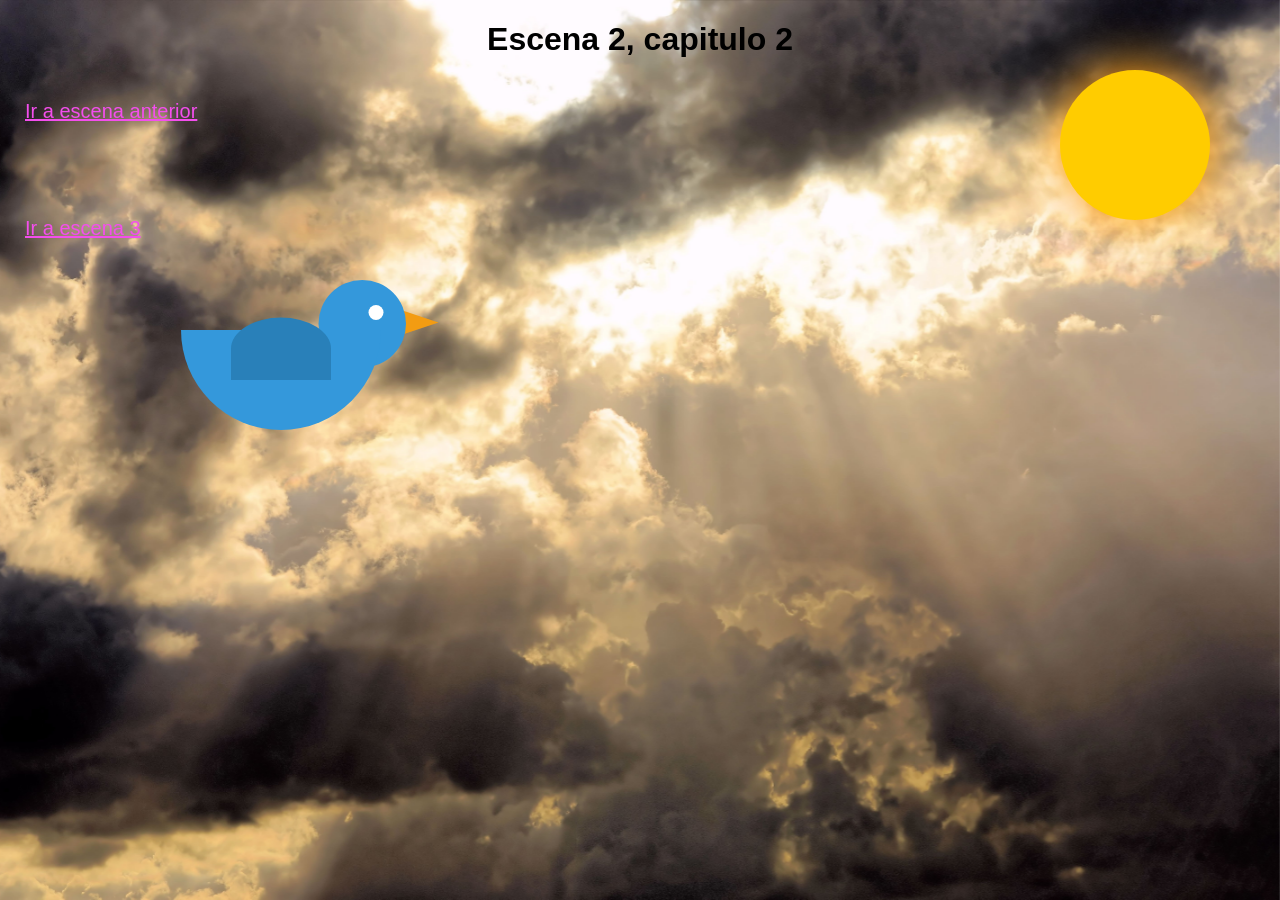
==== index.html @ de15d87d "se volvio a modificar la nube" ====
<!DOCTYPE html>
<html lang="en">
<head>
    <meta charset="UTF-8">
    <meta name="viewport" content="width=device-width, initial-scale=1.0">
    <title>Document</title>
<link rel="stylesheet" href="style.css">
<script src="script.js"></script>


<head>
  <link rel="stylesheet" href="style.css">
  <script src="script.js"></script>
</head>


<body id="index">
    <h1> ¡Bienvenid@s a esta aventura! </h1>

    <br>

    <a href="escena2.html">ir a escena 2 </a>
    
    <br>

    <br>
    <br>
    <br>
    <br>


<div class="contenedor-pajaro">
  <div id="pajaro" class="pajaro">
    <div class="cuerpo"></div>
    <div class="cabeza"></div>
    <div class="ojo"></div>
    <div class="pico"></div>
    <div class="ala"></div>
  </div>
</div>

<br>
<br>
<br>

<div class="pajaro" id="pajaro"></div>

<script>
document.addEventListener("DOMContentLoaded", () => {
  const pajaro = document.getElementById("pajaro");

  if (pajaro) {
    pajaro.addEventListener("click", () => {
      if (pajaro.classList.contains("volando")) return;
      pajaro.classList.add("volando"); 
    });

    pajaro.addEventListener("animationend", () => {
      window.location.href = "escena2.html";
    });
  }
});
</script>

<div class="nube"></div>



</body>
</html>
---- style.css ----
html, body {
  width: 100%;
  height: 100%;
  margin: 0;
  padding: 0;
  overflow-x: hidden;
  font-family: sans-serif;
}
h1 { text-align: center; }

a {
  font-size: 20px;
  padding: 10px 15px;
  display: inline-block;
  margin: 10px;
  color: #f34eed;
}

img { 
  max-width: 100%;
  height: auto;
  display: block;
}

#index { 
  background-image: url("./assets/Nubes%20en%20el%20cielo%20.avif");
  background-size: cover;
}

#fondo-escena2 {
  position: fixed;
  top: 0;
  left: 0;
  width: 100vw;
  height: 100vh;
   background-image: url("./assets/Rayos-sol.jpg");
  background-size: cover;
  background-position: center;
  background-repeat: no-repeat;
  z-index: -1; 
}

#escena3 { 
  background-color: rgb(121, 179, 240);
}

#escena4 {
  background-image: url("./assets/Cielo%20estrellado.jpg");
  background-size: cover;
}

#escena4 h1,
#escena4 a { color: white; }

#escena5 {
  background-image: url("./assets/Sol.jpg");
  background-size: cover;
}

.sol {
  width: 150px;          
  height: 150px;         
  background-color: #ffcc00; 
  border-radius: 50%;
  box-shadow: 0 0 50px #ff9900; 
  animation: resplandor 2s infinite alternate;
  
  position: fixed;        
  top: 70px;              
  right: 70px;          
  z-index: 1000;        
}

@keyframes resplandor {
  from { box-shadow: 0 0 30px #ffcc00; }
  to { box-shadow: 0 0 60px #ff9900; }
}

.contenedor-pajaro {
  display: flex;
  justify-content: center;
  align-items: flex-start; 
  height: 300px;           
  padding-top: 50px;     
}

.pajaro {
  position: relative;
  width: 100px;
  height: 60px;
  transform: scale(2.5);
  cursor: pointer;
}

.cuerpo {
  position: absolute;
  width: 80px;
  height: 40px;
  background: #3498db;
  border-radius: 0 0 100px 100px;
  top: 20px;
}
.cabeza {
  position: absolute;
  width: 35px;
  height: 35px;
  background: #3498db;
  border-radius: 50%;
  left: 55px;
  top: 0;
}
.ojo {
  position: absolute;
  width: 6px;
  height: 6px;
  background: white;
  border-radius: 50%;
  left: 75px;
  top: 10px;
}
.pico {
  position: absolute;
  border-left: 15px solid #f39c12;
  border-top: 5px solid transparent;
  border-bottom: 5px solid transparent;
  left: 88px;
  top: 12px;
}
.ala {
  position: absolute;
  width: 40px;
  height: 25px;
  background: #2980b9;
  border-radius: 50% 50% 0 0;
  left: 20px;
  top: 15px;
  transform-origin: bottom;
  animation: fly 0.4s infinite alternate;
}

@keyframes fly {
  from { transform: rotate(0deg); }
  to   { transform: rotate(-60deg); }
}

@keyframes volar {
  0%   { transform: translateX(0) translateY(0) scale(2.5); }
  100% { transform: translateX(400px) translateY(-200px) scale(2.5); }
}

.pajaro.volando {
  animation: volar 3s linear forwards;
}

#bg-video {
  position: fixed;
  top: 0;
  left: 0;
  width: 100vw;
  height: 100vh;
  object-fit: cover;
  z-index: -1;
}

.contenido-texto {
  position: relative;
  z-index: 1;
  text-align: center;
  color: white;
  padding-top: 100px;
}

.rocket-container {
  position: fixed;
  left: 50%;
  top: 300px;
  transform: translateX(-50%) scale(2);
}
.rocket {
  position: relative;
  width: 50px;
  height: 150px;
  animation: vibrar 0.1s infinite;
}
.nose {
  width: 0;
  height: 0;
  border-left: 25px solid transparent;
  border-right: 25px solid transparent;
  border-bottom: 40px solid red;
}
.body {
  width: 50px;
  height: 80px;
  background: white;
}
.window {
  width: 20px;
  height: 20px;
  background: blue;
  border-radius: 50%;
  margin: 10px auto;
}
.fin-left {
  position: absolute;
  left: -20px;
  bottom: 0;
  border-bottom: 30px solid red;
  border-left: 20px solid transparent;
}
.fin-right {
  position: absolute;
  right: -20px;
  bottom: 0;
  border-bottom: 30px solid red;
  border-right: 20px solid transparent;
}

@keyframes vibrar {
  0% { transform: translate(0, 0); }
  50% { transform: translate(1px, -2px); }
  100% { transform: translate(0, 0); }
}

.despegar {
  animation: despegar 2s ease-in-out forwards;
}
@keyframes despegar {
  from { transform: scale(2) translateY(0); }
  to   { transform: scale(2) translateY(-400px); }
}

#launchBtn {
  position: fixed;
  bottom: 50px;
  left: 50%;
  transform: translateX(-50%);
  padding: 15px 25px;
  font-size: 20px;
  background: red;
  color: white;
  border: none;
  border-radius: 10px;
  cursor: pointer;
}
#launchBtn:hover { background: darkred; }

@keyframes volar {
  0%   { transform: translateX(0) translateY(0) scale(2.5); }
  100% { transform: translateX(400px) translateY(-200px) scale(2.5); }
}

.pajaro.volando {
  animation: volar 3s linear forwards;
}


.contenedor-pajaro {
  position: absolute; 
  top: 50%;           
  left: 20%;        
  transform: translateY(-50%); 
}


.nube {
  width: 200px;
  height: 60px;
  background: white;
  border-radius: 50px;
  position: relative;
  transform: scale(1.5);
  margin: 100px auto;
  
}

.nube::after,
.nube::before {
  content: '';
  position: absolute;
  background: white;
  border-radius: 50%;
}

.nube::after {
  width: 100px;
  height: 100px;
  top: -50px;
  left: 20px;
}

.nube::before {
  width: 80px;
  height: 80px;
  top: -30px;
  right: 20px;
}

.nube {
  
  position: absolute; 
  animation: moverNube 15s linear infinite;
}

@keyframes moverNube {
  from {
    left: -250px;
  }
  to {
    left: 100%; 
  }
}

.pajaro2 {
  position: relative;
  width: 100px;
  height: 60px;
  transform: scale(2.5) scaleX(-1); /* Voltea horizontalmente para mirar a la izquierda */
  cursor: pointer;
}

.cuerpo2 {
  position: absolute;
  width: 80px;
  height: 40px;
  background: #3498db;
  border-radius: 0 0 100px 100px;
  top: 20px;
}

.cabeza2 {
  position: absolute;
  width: 35px;
  height: 35px;
  background: #3498db;
  border-radius: 50%;
  left: 55px;
  top: 0;
}

.ojo2 {
  position: absolute;
  width: 6px;
  height: 6px;
  background: white;
  border-radius: 50%;
  left: 75px;
  top: 10px;
}

.pico2 {
  position: absolute;
  border-left: 15px solid #f39c12;
  border-top: 5px solid transparent;
  border-bottom: 5px solid transparent;
  left: 88px;
  top: 12px;
}

.ala2 {
  position: absolute;
  width: 40px;
  height: 25px;
  background: #2980b9;
  border-radius: 50% 50% 0 0;
  left: 20px;
  top: 15px;
  transform-origin: bottom;
  animation: fly2 0.4s infinite alternate;
}

@keyframes fly2 {
  from { transform: rotate(0deg); }
  to   { transform: rotate(-60deg); }
}

@keyframes volar2 {
  0%   { transform: translateX(0) translateY(0) scale(2.5) scaleX(-1); }
  100% { transform: translateX(400px) translateY(-200px) scale(2.5) scaleX(-1); }
}

.pajaro.volando {
  animation: volar 3s linear alternate forwards;
}

.pajaro2.volando2 {
  animation: volar2 3s linear alternate forwards;
}
---- style.css ----
html, body {
  width: 100%;
  height: 100%;
  margin: 0;
  padding: 0;
  overflow-x: hidden;
  font-family: sans-serif;
}
h1 { text-align: center; }

a {
  font-size: 20px;
  padding: 10px 15px;
  display: inline-block;
  margin: 10px;
  color: #f34eed;
}

img { 
  max-width: 100%;
  height: auto;
  display: block;
}

#index { 
  background-image: url("./assets/Nubes%20en%20el%20cielo%20.avif");
  background-size: cover;
}

#fondo-escena2 {
  position: fixed;
  top: 0;
  left: 0;
  width: 100vw;
  height: 100vh;
   background-image: url("./assets/Rayos-sol.jpg");
  background-size: cover;
  background-position: center;
  background-repeat: no-repeat;
  z-index: -1; 
}

#escena3 { 
  background-color: rgb(121, 179, 240);
}

#escena4 {
  background-image: url("./assets/Cielo%20estrellado.jpg");
  background-size: cover;
}

#escena4 h1,
#escena4 a { color: white; }

#escena5 {
  background-image: url("./assets/Sol.jpg");
  background-size: cover;
}

.sol {
  width: 150px;          
  height: 150px;         
  background-color: #ffcc00; 
  border-radius: 50%;
  box-shadow: 0 0 50px #ff9900; 
  animation: resplandor 2s infinite alternate;
  
  position: fixed;        
  top: 70px;              
  right: 70px;          
  z-index: 1000;        
}

@keyframes resplandor {
  from { box-shadow: 0 0 30px #ffcc00; }
  to { box-shadow: 0 0 60px #ff9900; }
}

.contenedor-pajaro {
  display: flex;
  justify-content: center;
  align-items: flex-start; 
  height: 300px;           
  padding-top: 50px;     
}

.pajaro {
  position: relative;
  width: 100px;
  height: 60px;
  transform: scale(2.5);
  cursor: pointer;
}

.cuerpo {
  position: absolute;
  width: 80px;
  height: 40px;
  background: #3498db;
  border-radius: 0 0 100px 100px;
  top: 20px;
}
.cabeza {
  position: absolute;
  width: 35px;
  height: 35px;
  background: #3498db;
  border-radius: 50%;
  left: 55px;
  top: 0;
}
.ojo {
  position: absolute;
  width: 6px;
  height: 6px;
  background: white;
  border-radius: 50%;
  left: 75px;
  top: 10px;
}
.pico {
  position: absolute;
  border-left: 15px solid #f39c12;
  border-top: 5px solid transparent;
  border-bottom: 5px solid transparent;
  left: 88px;
  top: 12px;
}
.ala {
  position: absolute;
  width: 40px;
  height: 25px;
  background: #2980b9;
  border-radius: 50% 50% 0 0;
  left: 20px;
  top: 15px;
  transform-origin: bottom;
  animation: fly 0.4s infinite alternate;
}

@keyframes fly {
  from { transform: rotate(0deg); }
  to   { transform: rotate(-60deg); }
}

@keyframes volar {
  0%   { transform: translateX(0) translateY(0) scale(2.5); }
  100% { transform: translateX(400px) translateY(-200px) scale(2.5); }
}

.pajaro.volando {
  animation: volar 3s linear forwards;
}

#bg-video {
  position: fixed;
  top: 0;
  left: 0;
  width: 100vw;
  height: 100vh;
  object-fit: cover;
  z-index: -1;
}

.contenido-texto {
  position: relative;
  z-index: 1;
  text-align: center;
  color: white;
  padding-top: 100px;
}

.rocket-container {
  position: fixed;
  left: 50%;
  top: 300px;
  transform: translateX(-50%) scale(2);
}
.rocket {
  position: relative;
  width: 50px;
  height: 150px;
  animation: vibrar 0.1s infinite;
}
.nose {
  width: 0;
  height: 0;
  border-left: 25px solid transparent;
  border-right: 25px solid transparent;
  border-bottom: 40px solid red;
}
.body {
  width: 50px;
  height: 80px;
  background: white;
}
.window {
  width: 20px;
  height: 20px;
  background: blue;
  border-radius: 50%;
  margin: 10px auto;
}
.fin-left {
  position: absolute;
  left: -20px;
  bottom: 0;
  border-bottom: 30px solid red;
  border-left: 20px solid transparent;
}
.fin-right {
  position: absolute;
  right: -20px;
  bottom: 0;
  border-bottom: 30px solid red;
  border-right: 20px solid transparent;
}

@keyframes vibrar {
  0% { transform: translate(0, 0); }
  50% { transform: translate(1px, -2px); }
  100% { transform: translate(0, 0); }
}

.despegar {
  animation: despegar 2s ease-in-out forwards;
}
@keyframes despegar {
  from { transform: scale(2) translateY(0); }
  to   { transform: scale(2) translateY(-400px); }
}

#launchBtn {
  position: fixed;
  bottom: 50px;
  left: 50%;
  transform: translateX(-50%);
  padding: 15px 25px;
  font-size: 20px;
  background: red;
  color: white;
  border: none;
  border-radius: 10px;
  cursor: pointer;
}
#launchBtn:hover { background: darkred; }

@keyframes volar {
  0%   { transform: translateX(0) translateY(0) scale(2.5); }
  100% { transform: translateX(400px) translateY(-200px) scale(2.5); }
}

.pajaro.volando {
  animation: volar 3s linear forwards;
}


.contenedor-pajaro {
  position: absolute; 
  top: 50%;           
  left: 20%;        
  transform: translateY(-50%); 
}


.nube {
  width: 200px;
  height: 60px;
  background: white;
  border-radius: 50px;
  position: relative;
  transform: scale(1.5);
  margin: 100px auto;
  
}

.nube::after,
.nube::before {
  content: '';
  position: absolute;
  background: white;
  border-radius: 50%;
}

.nube::after {
  width: 100px;
  height: 100px;
  top: -50px;
  left: 20px;
}

.nube::before {
  width: 80px;
  height: 80px;
  top: -30px;
  right: 20px;
}

.nube {
  
  position: absolute; 
  animation: moverNube 15s linear infinite;
}

@keyframes moverNube {
  from {
    left: -250px;
  }
  to {
    left: 100%; 
  }
}

.pajaro2 {
  position: relative;
  width: 100px;
  height: 60px;
  transform: scale(2.5) scaleX(-1); /* Voltea horizontalmente para mirar a la izquierda */
  cursor: pointer;
}

.cuerpo2 {
  position: absolute;
  width: 80px;
  height: 40px;
  background: #3498db;
  border-radius: 0 0 100px 100px;
  top: 20px;
}

.cabeza2 {
  position: absolute;
  width: 35px;
  height: 35px;
  background: #3498db;
  border-radius: 50%;
  left: 55px;
  top: 0;
}

.ojo2 {
  position: absolute;
  width: 6px;
  height: 6px;
  background: white;
  border-radius: 50%;
  left: 75px;
  top: 10px;
}

.pico2 {
  position: absolute;
  border-left: 15px solid #f39c12;
  border-top: 5px solid transparent;
  border-bottom: 5px solid transparent;
  left: 88px;
  top: 12px;
}

.ala2 {
  position: absolute;
  width: 40px;
  height: 25px;
  background: #2980b9;
  border-radius: 50% 50% 0 0;
  left: 20px;
  top: 15px;
  transform-origin: bottom;
  animation: fly2 0.4s infinite alternate;
}

@keyframes fly2 {
  from { transform: rotate(0deg); }
  to   { transform: rotate(-60deg); }
}

@keyframes volar2 {
  0%   { transform: translateX(0) translateY(0) scale(2.5) scaleX(-1); }
  100% { transform: translateX(400px) translateY(-200px) scale(2.5) scaleX(-1); }
}

.pajaro.volando {
  animation: volar 3s linear alternate forwards;
}

.pajaro2.volando2 {
  animation: volar2 3s linear alternate forwards;
}
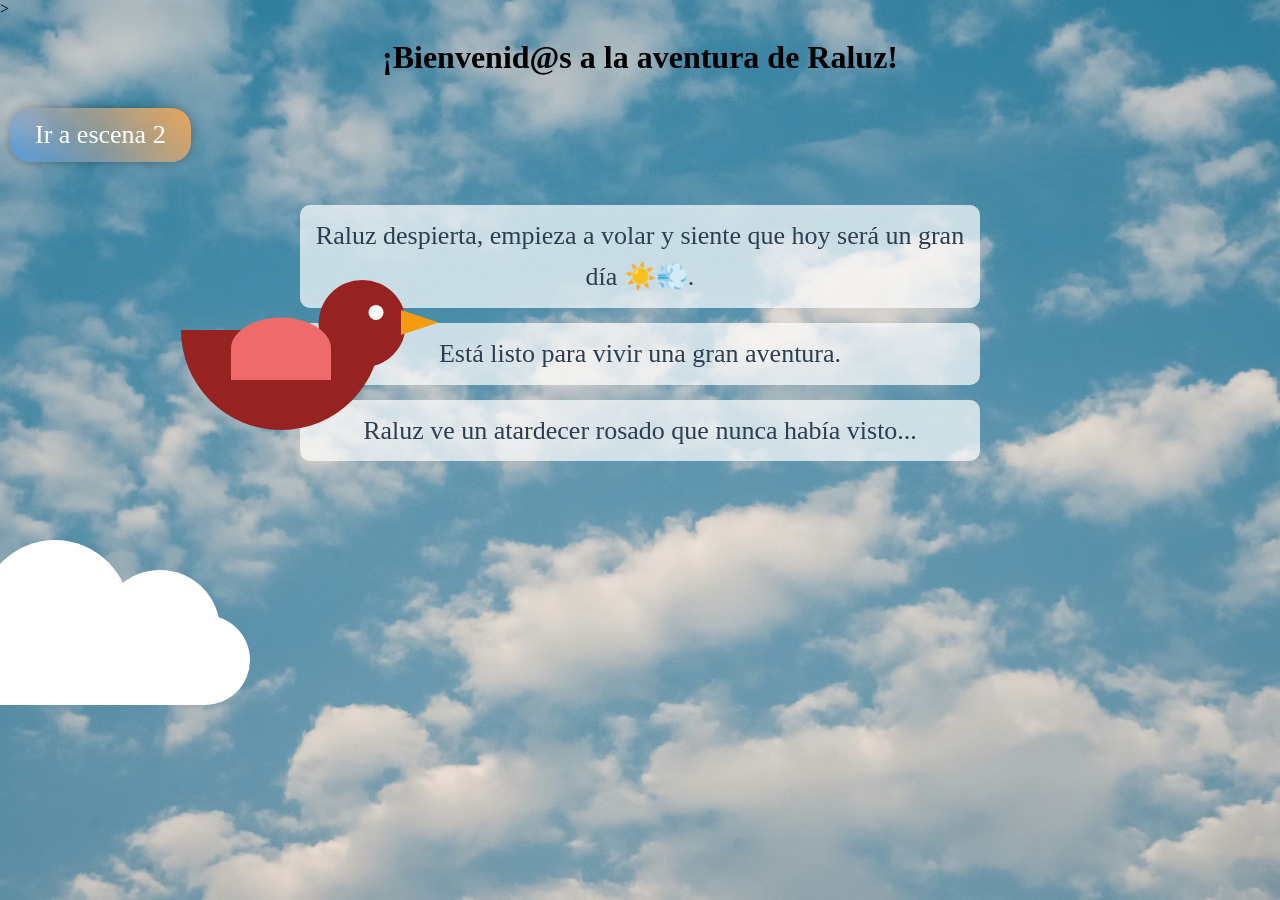
==== commit a0de8c3b: "le añadi efectos y tipografias" ====
--- a/index.html
+++ b/index.html
@@ -1,70 +1,49 @@
 <!DOCTYPE html>
 <html lang="en">
 <head>
-    <meta charset="UTF-8">
-    <meta name="viewport" content="width=device-width, initial-scale=1.0">
-    <title>Document</title>
-<link rel="stylesheet" href="style.css">
-<script src="script.js"></script>
+  <meta charset="UTF-8">
+  <meta name="viewport" content="width=device-width, initial-scale=1.0">
+  <title>Aventura Lumo</title>
+
+  <link rel="stylesheet" href="style.css">
+</head  <link href="https://fonts.googleapis.com/css2?family=Handlee&display=swap" rel="stylesheet">>
+
+<body id="index">
 
 
-<head>
-  <link rel="stylesheet" href="style.css">
-  <script src="script.js"></script>
-</head>
-
-
-<body id="index">
-    <h1> ¡Bienvenid@s a esta aventura! </h1>
-
-    <br>
-
-    <a href="escena2.html">ir a escena 2 </a>
-    
-    <br>
+  <h1>¡Bienvenid@s a la aventura de Raluz!</h1>
+  
+    <a href="escena2.html">Ir a escena 2</a>
 
     <br>
     <br>
-    <br>
-    <br>
 
-
-<div class="contenedor-pajaro">
-  <div id="pajaro" class="pajaro">
-    <div class="cuerpo"></div>
-    <div class="cabeza"></div>
-    <div class="ojo"></div>
-    <div class="pico"></div>
-    <div class="ala"></div>
-  </div>
-</div>
+  <p>Raluz despierta, empieza a volar y siente que hoy será un gran día ☀️💨.</p>
+  <p>Está listo para vivir una gran aventura.</p>
+  <p class="maquina">Raluz ve un atardecer rosado que nunca había visto...</p>
 
 <br>
 <br>
 <br>
 
-<div class="pajaro" id="pajaro"></div>
+  <div class="contenedor-pajaro">
+    <div id="pajaro" class="pajaro">
+      <div class="cuerpo"></div>
+      <div class="cabeza"></div>
+      <div class="ojo"></div>
+      <div class="pico"></div>
+      <div class="ala"></div>
+    </div>
+  </div>
 
+  <div class="nube"></div>
 <script>
-document.addEventListener("DOMContentLoaded", () => {
-  const pajaro = document.getElementById("pajaro");
+const pajaro = document.querySelector('.pajaro');
 
-  if (pajaro) {
-    pajaro.addEventListener("click", () => {
-      if (pajaro.classList.contains("volando")) return;
-      pajaro.classList.add("volando"); 
-    });
-
-    pajaro.addEventListener("animationend", () => {
-      window.location.href = "escena2.html";
-    });
-  }
+pajaro.addEventListener('click', () => {
+  pajaro.classList.add('volando');
 });
 </script>
 
-<div class="nube"></div>
-
-
-
 </body>
 </html>
--- a/style.css
+++ b/style.css
@@ -52,6 +52,9 @@
 #escena4 h1,
 #escena4 a { color: white; }
 
+
+
+
 #escena5 {
   background-image: url("./assets/Sol.jpg");
   background-size: cover;
@@ -67,7 +70,7 @@
   
   position: fixed;        
   top: 70px;              
-  right: 70px;          
+  right: 400px;          
   z-index: 1000;        
 }
 
@@ -96,7 +99,7 @@
   position: absolute;
   width: 80px;
   height: 40px;
-  background: #3498db;
+  background:  #962222;
   border-radius: 0 0 100px 100px;
   top: 20px;
 }
@@ -104,7 +107,7 @@
   position: absolute;
   width: 35px;
   height: 35px;
-  background: #3498db;
+  background:    #962222;;
   border-radius: 50%;
   left: 55px;
   top: 0;
@@ -130,7 +133,7 @@
   position: absolute;
   width: 40px;
   height: 25px;
-  background: #2980b9;
+  background: #ef6b6b;;
   border-radius: 50% 50% 0 0;
   left: 20px;
   top: 15px;
@@ -138,6 +141,24 @@
   animation: fly 0.4s infinite alternate;
 }
 
+
+@keyframes volar {
+  0% {
+    transform: translate(0, 0) scale(2.5);
+  }
+  25% {
+    transform: translate(100px, -80px) scale(2.5);
+  }
+  50% {
+    transform: translate(200px, -120px) scale(2.5);
+  }
+  75% {
+    transform: translate(260px, -100px) scale(2.5);
+  }
+  100% {
+    transform: translate(320px, -150px) scale(2.5);
+  }
+}
 @keyframes fly {
   from { transform: rotate(0deg); }
   to   { transform: rotate(-60deg); }
@@ -299,7 +320,7 @@
 .nube {
   
   position: absolute; 
-  animation: moverNube 15s linear infinite;
+  animation: moverNube 20s linear infinite;
 }
 
 @keyframes moverNube {
@@ -309,6 +330,14 @@
   to {
     left: 100%; 
   }
+}
+
+
+.contenedor-pajaro2 {
+  position: absolute;
+  top: 65%;
+  left: 75%;
+  transform: translateY(-50%);
 }
 
 .pajaro2 {
@@ -323,7 +352,7 @@
   position: absolute;
   width: 80px;
   height: 40px;
-  background: #3498db;
+  background:  #960dff;
   border-radius: 0 0 100px 100px;
   top: 20px;
 }
@@ -332,7 +361,7 @@
   position: absolute;
   width: 35px;
   height: 35px;
-  background: #3498db;
+  background: #960dff;
   border-radius: 50%;
   left: 55px;
   top: 0;
@@ -342,9 +371,9 @@
   position: absolute;
   width: 6px;
   height: 6px;
-  background: white;
-  border-radius: 50%;
-  left: 75px;
+  background: rgb(78, 193, 231);
+  border-radius: 50%;
+  left: 20px;
   top: 10px;
 }
 
@@ -361,7 +390,7 @@
   position: absolute;
   width: 40px;
   height: 25px;
-  background: #2980b9;
+  background: #b9086f;
   border-radius: 50% 50% 0 0;
   left: 20px;
   top: 15px;
@@ -375,8 +404,21 @@
 }
 
 @keyframes volar2 {
-  0%   { transform: translateX(0) translateY(0) scale(2.5) scaleX(-1); }
-  100% { transform: translateX(400px) translateY(-200px) scale(2.5) scaleX(-1); }
+  0% {
+    transform: translate(0, 0) scale(2.5) scaleX(-1);
+  }
+  25% {
+    transform: translate(-100px, -60px) scale(2.5) scaleX(-1);
+  }
+  50% {
+    transform: translate(-200px, -40px) scale(2.5) scaleX(-1);
+  }
+  75% {
+    transform: translate(-300px, -80px) scale(2.5) scaleX(-1);
+  }
+  100% {
+    transform: translate(-400px, -60px) scale(2.5) scaleX(-1);
+  }
 }
 
 .pajaro.volando {
@@ -385,4 +427,137 @@
 
 .pajaro2.volando2 {
   animation: volar2 3s linear alternate forwards;
+}
+
+
+:root {
+  --color-cometa: #5c77e5;
+  --color-hilo: #747d8c;
+  --color-lazo: #ffa502;
+}
+
+.contenedor-cometa {
+  display: flex;
+  justify-content: center;
+  align-items: center;
+  height: 900px;
+  perspective: 1000px;
+  
+}
+
+.contenedor-cometa {
+  position: absolute;
+  right: 50px;   
+  bottom: 0;  
+}
+
+.cometa {
+  width: 80px;
+  height: 80px;
+  background-color: var(--color-cometa);
+  position: relative;
+  transform: rotate(45deg);
+  box-shadow: 2px 2px 10px rgba(0,0,0,0.1);
+  animation: flotar 4s ease-in-out infinite;
+  
+
+  background-image: 
+    linear-gradient(90deg, transparent 48%, #fff 48%, #fff 52%, transparent 52%),
+    linear-gradient(0deg, transparent 48%, #fff 48%, #fff 52%, transparent 52%);
+}
+
+.hilo {
+  position: absolute;
+  width: 2px;
+  height: 160px;
+  background: var(--color-hilo);
+  top: 100%;
+  left: 100%;
+  transform-origin: top left;
+  transform: rotate(-45deg);
+}
+
+@keyframes flotar {
+  0%, 100% { 
+    transform: rotate(45deg) translate(0, 0); 
+  }
+  50% { 
+    transform: rotate(52deg) translate(-15px, -25px); 
+  }
+}
+
+@keyframes vibrar {
+  0% { transform: translate(0, 0); }
+  50% { transform: translate(1px, -2px); }
+  100% { transform: translate(2, 3); }
+}
+
+p {
+  text-align: center;
+  font-size: 26px;
+  color: #2c3e50;
+  max-width: 650px;
+  margin: 15px auto;
+  line-height: 1.6;
+  background: rgba(255, 255, 255, 0.7);
+  padding: 10px 15px;
+  border-radius: 10px;
+}
+
+#escena4 p {
+  text-align: right;   
+  margin-right: 50px;    
+}
+
+#escena4 h1 {
+  text-align: right;
+  margin-right: 50px;
+}
+
+body {
+  font-family: 'Handlee', cursive;
+}
+
+h1 {
+  font-family: 'Handlee', cursive;
+}
+
+p {
+  font-family: 'Handlee', cursive;
+}
+
+a {
+  font-size: 26px;
+  padding: 12px 25px;
+  background: linear-gradient(45deg, #2f94ff88, #e9a65a);
+  color: white;
+  border-radius: 20px;
+  text-decoration: none;
+  box-shadow: 0 0 10px rgba(0,0,0,0.3);
+  transition: 0.3s;
+}
+
+a:hover {
+  transform: scale(1.1);
+}
+
+#escena4 h1 {
+  text-align: center;
+  margin-top: 40px;
+  font-size: 40px;
+}
+
+@keyframes aparecer {
+  from {
+    opacity: 0;
+    transform: translateY(20px);
+  }
+  to {
+    opacity: 1;
+    transform: translateY(0);
+  }
+}
+
+p {
+  animation: aparecer 2s ease;
 }
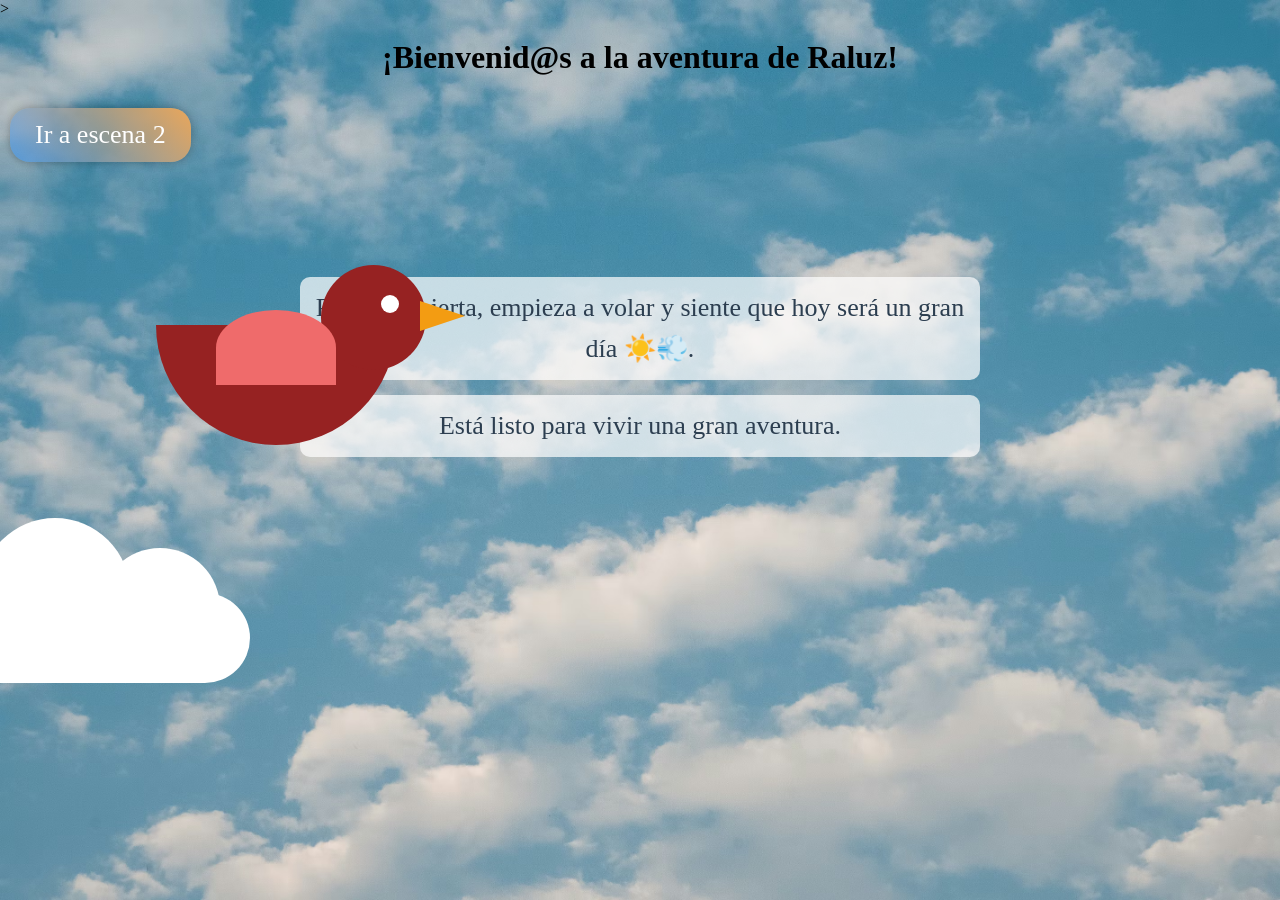
==== commit c46fd765: "cambios en el tamaño del pajaro" ====
--- a/index.html
+++ b/index.html
@@ -17,10 +17,13 @@
 
     <br>
     <br>
+<br>
+<br>
+<br>
+<br>
 
   <p>Raluz despierta, empieza a volar y siente que hoy será un gran día ☀️💨.</p>
-  <p>Está listo para vivir una gran aventura.</p>
-  <p class="maquina">Raluz ve un atardecer rosado que nunca había visto...</p>
+  <p>Está listo para vivir una gran aventura.</p
 
 <br>
 <br>
--- a/style.css
+++ b/style.css
@@ -91,7 +91,7 @@
   position: relative;
   width: 100px;
   height: 60px;
-  transform: scale(2.5);
+  transform: scale(3);
   cursor: pointer;
 }
 
@@ -147,7 +147,7 @@
     transform: translate(0, 0) scale(2.5);
   }
   25% {
-    transform: translate(100px, -80px) scale(2.5);
+    transform: translate(100px, -80px) scale(3.5);
   }
   50% {
     transform: translate(200px, -120px) scale(2.5);
@@ -421,10 +421,6 @@
   }
 }
 
-.pajaro.volando {
-  animation: volar 3s linear alternate forwards;
-}
-
 .pajaro2.volando2 {
   animation: volar2 3s linear alternate forwards;
 }
@@ -560,4 +556,25 @@
 
 p {
   animation: aparecer 2s ease;
+}
+
+@keyframes volarCompleto {
+  0% {
+    transform: translate(0, 0) scale(2.5);
+  }
+
+  40% {
+    transform: translate(200px, -120px) scale(2.5);
+  }
+
+  60% {
+    transform: translate(200px, -120px) scale(2.5); /* se queda */
+  }
+
+  100% {
+    transform: translate(0, 0) scale(2.5); /* regresa */
+  }
+}
+.pajaro.volando {
+  animation: volarCompleto 4s ease-in-out;
 }
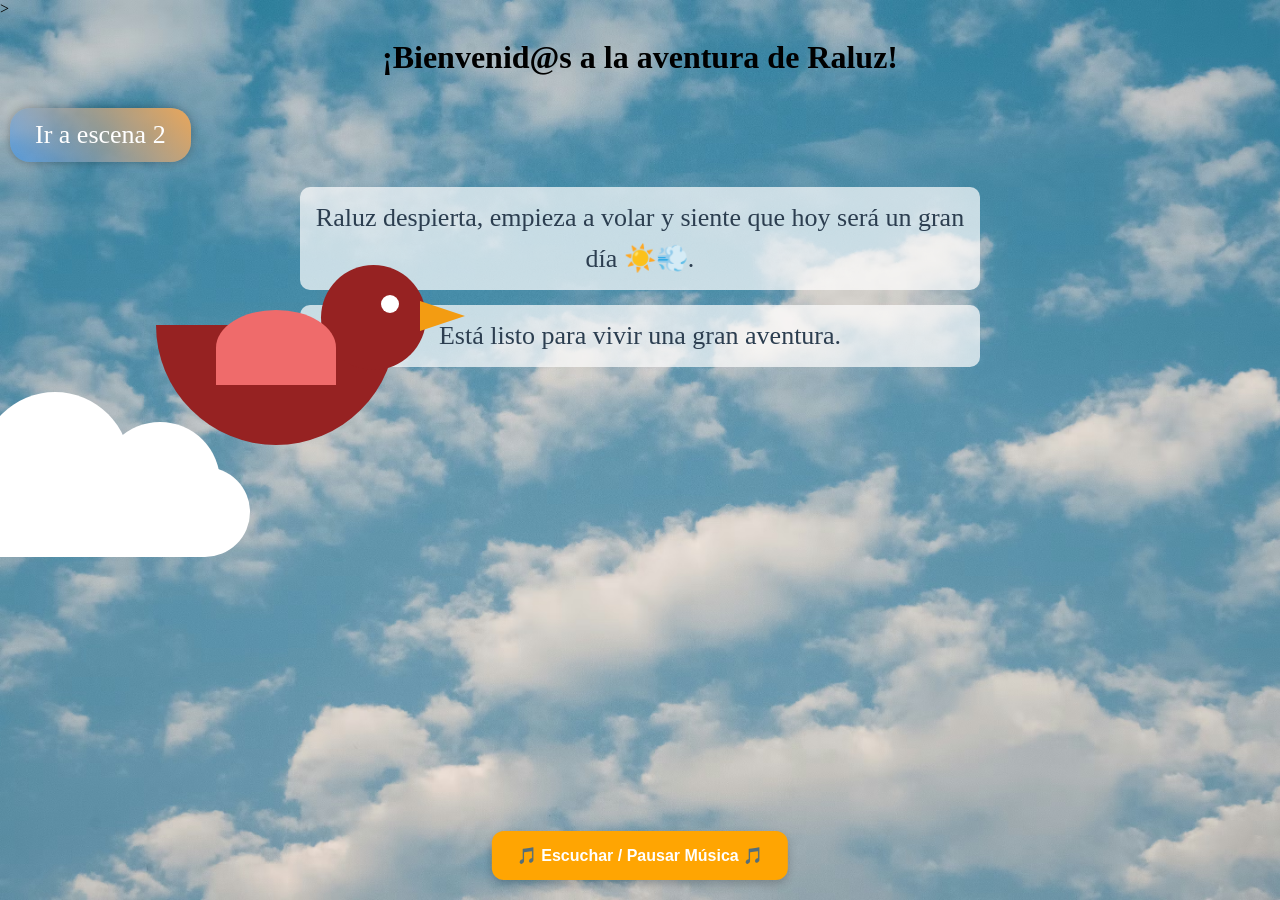
==== commit 23f549d6: "puse una cancion" ====
--- a/index.html
+++ b/index.html
@@ -1,50 +1,80 @@
 <!DOCTYPE html>
 <html lang="en">
-<head>
-  <meta charset="UTF-8">
-  <meta name="viewport" content="width=device-width, initial-scale=1.0">
-  <title>Aventura Lumo</title>
+<head <link href="https://fonts.googleapis.com/css2?family=Handlee&display=swap" rel="stylesheet">>
+<meta charset="UTF-8">
+<meta name="viewport" content="width=device-width, initial-scale=1.0">
+<title>Aventura Lumo</title>
+<link rel="stylesheet" href="style.css">
 
-  <link rel="stylesheet" href="style.css">
-</head  <link href="https://fonts.googleapis.com/css2?family=Handlee&display=swap" rel="stylesheet">>
+<style>
 
+#banner-musica {
+  position: fixed;
+  bottom: 20px; 
+  left: 50%;
+  transform: translateX(-50%);
+  background-color: #ffa502;
+  color: #fff;
+  padding: 15px 25px;
+  border-radius: 12px;
+  font-family: sans-serif;
+  font-weight: bold;
+  cursor: pointer;
+  box-shadow: 0 4px 10px rgba(0,0,0,0.2);
+  z-index: 1000;
+  text-align: center;
+}
+</style>
+</head>
 <body id="index">
 
+<h1>¡Bienvenid@s a la aventura de Raluz!</h1>
+<a href="escena2.html">Ir a escena 2</a>
 
-  <h1>¡Bienvenid@s a la aventura de Raluz!</h1>
-  
-    <a href="escena2.html">Ir a escena 2</a>
+<p>Raluz despierta, empieza a volar y siente que hoy será un gran día ☀️💨.</p>
+<p>Está listo para vivir una gran aventura.</p>
 
-    <br>
-    <br>
-<br>
-<br>
-<br>
-<br>
+<!-- Pájaro -->
+<div class="contenedor-pajaro">
+  <div id="pajaro" class="pajaro">
+    <div class="cuerpo"></div>
+    <div class="cabeza"></div>
+    <div class="ojo"></div>
+    <div class="pico"></div>
+    <div class="ala"></div>
+  </div>
+</div>
 
-  <p>Raluz despierta, empieza a volar y siente que hoy será un gran día ☀️💨.</p>
-  <p>Está listo para vivir una gran aventura.</p
+<div class="nube"></div>
 
-<br>
-<br>
-<br>
+<!-- Banner de música -->
+<div id="banner-musica">🎵 Escuchar / Pausar Música 🎵</div>
 
-  <div class="contenedor-pajaro">
-    <div id="pajaro" class="pajaro">
-      <div class="cuerpo"></div>
-      <div class="cabeza"></div>
-      <div class="ojo"></div>
-      <div class="pico"></div>
-      <div class="ala"></div>
-    </div>
-  </div>
+<!-- Audio -->
+<audio id="musica" src="assets/Volare.mp3" loop></audio>
 
-  <div class="nube"></div>
 <script>
-const pajaro = document.querySelector('.pajaro');
-
+// Mantener la animación del pájaro al hacer click
+const pajaro = document.getElementById('pajaro');
 pajaro.addEventListener('click', () => {
   pajaro.classList.add('volando');
+  setTimeout(() => {
+    pajaro.classList.remove('volando');
+  }, 2000);
+});
+
+// Banner de música: reproducir / pausar
+const banner = document.getElementById('banner-musica');
+const musica = document.getElementById('musica');
+
+banner.addEventListener('click', () => {
+  if (musica.paused) {
+    musica.play();
+    banner.textContent = "⏸️ Pausar Música";
+  } else {
+    musica.pause();
+    banner.textContent = "🎵 Escuchar Música";
+  }
 });
 </script>
 
--- a/style.css
+++ b/style.css
@@ -488,6 +488,20 @@
   100% { transform: translate(2, 3); }
 }
 
+.cometa.volar {
+  animation: volarArriba 2s forwards;
+}
+
+@keyframes volarArriba {
+  0% {
+    transform: rotate(45deg) translate(0, 0);
+    opacity: 1;
+  }
+  100% {
+    transform: rotate(45deg) translate(0, -500px);
+    opacity: 0;
+  }
+}
 p {
   text-align: center;
   font-size: 26px;
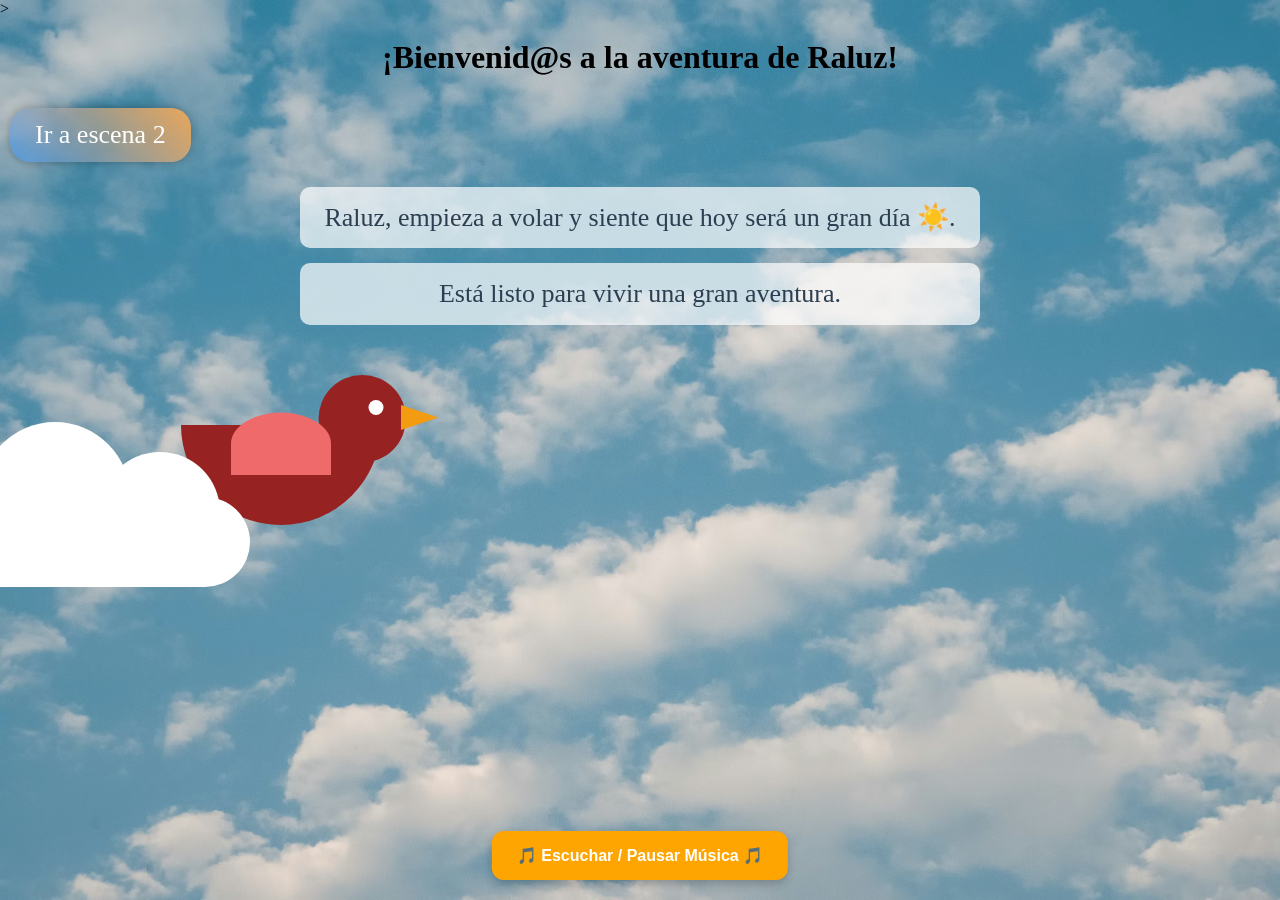
==== commit 73ae389a: "luna y cambios en la animaciones del pajaro 1" ====
--- a/index.html
+++ b/index.html
@@ -31,10 +31,9 @@
 <h1>¡Bienvenid@s a la aventura de Raluz!</h1>
 <a href="escena2.html">Ir a escena 2</a>
 
-<p>Raluz despierta, empieza a volar y siente que hoy será un gran día ☀️💨.</p>
+<p>Raluz, empieza a volar y siente que hoy será un gran día ☀️.</p>
 <p>Está listo para vivir una gran aventura.</p>
 
-<!-- Pájaro -->
 <div class="contenedor-pajaro">
   <div id="pajaro" class="pajaro">
     <div class="cuerpo"></div>
@@ -44,36 +43,37 @@
     <div class="ala"></div>
   </div>
 </div>
+<br>
+<br>
+<br>
+<br>
 
 <div class="nube"></div>
 
-<!-- Banner de música -->
 <div id="banner-musica">🎵 Escuchar / Pausar Música 🎵</div>
 
-<!-- Audio -->
 <audio id="musica" src="assets/Volare.mp3" loop></audio>
 
 <script>
-// Mantener la animación del pájaro al hacer click
+
 const pajaro = document.getElementById('pajaro');
 pajaro.addEventListener('click', () => {
   pajaro.classList.add('volando');
   setTimeout(() => {
     pajaro.classList.remove('volando');
-  }, 2000);
+  }, 15000);
 });
 
-// Banner de música: reproducir / pausar
 const banner = document.getElementById('banner-musica');
 const musica = document.getElementById('musica');
 
 banner.addEventListener('click', () => {
   if (musica.paused) {
     musica.play();
-    banner.textContent = "⏸️ Pausar Música";
+    banner.textContent = "⏸️ Pausar Música 🎵";
   } else {
     musica.pause();
-    banner.textContent = "🎵 Escuchar Música";
+    banner.textContent = "🎵 Escuchar Música ⏯️";
   }
 });
 </script>
--- a/style.css
+++ b/style.css
@@ -75,8 +75,8 @@
 }
 
 @keyframes resplandor {
-  from { box-shadow: 0 0 30px #ffcc00; }
-  to { box-shadow: 0 0 60px #ff9900; }
+  from { box-shadow: 0 0 30px #ff7300; }
+  to { box-shadow: 0 0 60px #ffe100; }
 }
 
 .contenedor-pajaro {
@@ -166,11 +166,7 @@
 
 @keyframes volar {
   0%   { transform: translateX(0) translateY(0) scale(2.5); }
-  100% { transform: translateX(400px) translateY(-200px) scale(2.5); }
-}
-
-.pajaro.volando {
-  animation: volar 3s linear forwards;
+  100% { transform: translateX(400px) translateY(-200px) scale(1.5); }
 }
 
 #bg-video {
@@ -271,6 +267,47 @@
   100% { transform: translateX(400px) translateY(-200px) scale(2.5); }
 }
 
+.luna {
+  position: fixed;
+  top: 100px;        
+  right: 50px;          
+  width: 170px;  
+  height: 170px;      
+  background: #f0e8c1;
+  border-radius: 50%;
+  box-shadow: 0 0 60px rgba(240,232,193,0.6); 
+  z-index: 1000;
+  animation: brillar 2s infinite alternate;
+}
+
+.luna::after {
+  content: "";
+  position: absolute;
+  top: 0;
+  left: 55%;                
+  width: 100%;
+  height: 100%;
+  background: #131734;      
+  border-radius: 50%;
+}
+
+
+.luna::after {
+  content: "";
+  position: absolute;
+  top: 0;
+  left: 25%;    
+  width: 100%;
+  height: 100%;
+  border-radius: 50%;
+}
+
+@keyframes brillar {
+  from { box-shadow: 0 0 30px rgba(240,232,193,0.4); }
+  to { box-shadow: 0 0 70px rgba(240,232,193,0.8); }
+}
+
+
 .pajaro.volando {
   animation: volar 3s linear forwards;
 }
@@ -591,4 +628,43 @@
 }
 .pajaro.volando {
   animation: volarCompleto 4s ease-in-out;
-}+}
+.pajaro {
+  position: absolute;
+  top: 50%;
+  left: -150px;
+  transform: translateY(-50%) scale(2.5);
+  cursor: pointer;
+  z-index: 1000;
+}
+
+.pajaro.volando {
+  animation: volarAdelante 15s linear forwards; 
+}
+
+.pajaro {
+  position: absolute;
+  top: 50%;       
+  left: 10%;      
+  transform: translateY(-50%) scale(2.5);
+  cursor: pointer;
+  z-index: 1000;
+}
+
+.pajaro2 {
+  position: absolute;
+  top: 50%;       
+  left: 90%;      
+  transform: translateY(-50%) scale(2.5) scaleX(-1); 
+  cursor: pointer;
+  z-index: 1000;
+}
+
+@keyframes volarTodaPantalla {
+  0% { transform: translateX(-150px) translateY(-50%) scale(2.5); }
+  100% { transform: translateX(120vw) translateY(-50%) scale(2.5); }
+}
+
+.pajaro.volando {
+  animation: volarTodaPantalla 10s linear forwards;
+}
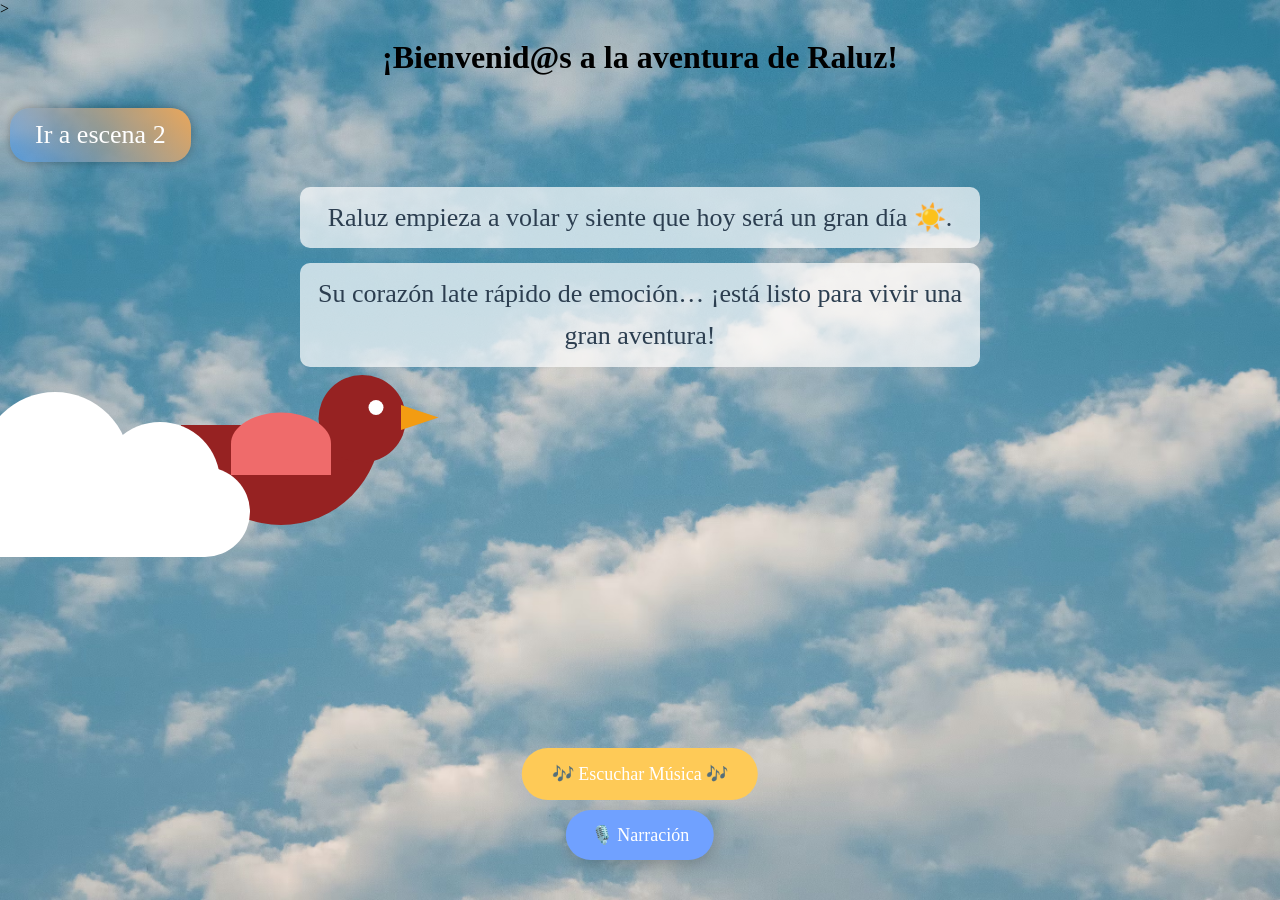
==== commit 304d4f7d: "le puse audios a todas las escenas" ====
--- a/index.html
+++ b/index.html
@@ -10,29 +10,64 @@
 
 #banner-musica {
   position: fixed;
-  bottom: 20px; 
+  bottom: 100px; 
   left: 50%;
   transform: translateX(-50%);
-  background-color: #ffa502;
+  background: #feca57;
   color: #fff;
-  padding: 15px 25px;
-  border-radius: 12px;
-  font-family: sans-serif;
-  font-weight: bold;
+  padding: 15px 30px;
+  border-radius: 30px;
+  font-family: 'Handlee', cursive;
+  font-size: 18px;
   cursor: pointer;
-  box-shadow: 0 4px 10px rgba(0,0,0,0.2);
   z-index: 1000;
   text-align: center;
+  transition: all 0.3s ease;
 }
+
+#banner-musica:hover {
+  transform: translateX(-50%) scale(1.1);
+}
+
+#banner-musica:active {
+  transform: translateX(-50%) scale(0.95);
+}
+
+#btn-narracion {
+  position: fixed;
+  bottom: 40px;
+  left: 50%;
+  transform: translateX(-50%);
+  background: #70a1ff;
+  color: white;
+  padding: 14px 25px;
+  border-radius: 25px;
+  font-family: 'Handlee', cursive;
+  font-size: 18px;
+  cursor: pointer;
+  box-shadow: 0 5px 15px rgba(0,0,0,0.2);
+  transition: 0.3s;
+  z-index: 1000;
+}
+
+#btn-narracion:hover {
+  transform: translateX(-50%) scale(1.1);
+}
+
+#btn-narracion:active {
+  transform: translateX(-50%) scale(0.95);
+}
+
 </style>
 </head>
+
 <body id="index">
 
 <h1>¡Bienvenid@s a la aventura de Raluz!</h1>
 <a href="escena2.html">Ir a escena 2</a>
 
-<p>Raluz, empieza a volar y siente que hoy será un gran día ☀️.</p>
-<p>Está listo para vivir una gran aventura.</p>
+<p>Raluz empieza a volar y siente que hoy será un gran día ☀️.</p>
+<p>Su corazón late rápido de emoción… ¡está listo para vivir una gran aventura!</p>
 
 <div class="contenedor-pajaro">
   <div id="pajaro" class="pajaro">
@@ -43,16 +78,16 @@
     <div class="ala"></div>
   </div>
 </div>
-<br>
-<br>
-<br>
-<br>
 
 <div class="nube"></div>
 
-<div id="banner-musica">🎵 Escuchar / Pausar Música 🎵</div>
 
+<div id="banner-musica">🎶 Escuchar Música 🎶</div>
 <audio id="musica" src="assets/Volare.mp3" loop></audio>
+
+
+<div id="btn-narracion">🎙️ Narración</div>
+<audio id="narracion" src="./assets/Escena1-Audio.mp3"></audio>
 
 <script>
 
@@ -70,12 +105,26 @@
 banner.addEventListener('click', () => {
   if (musica.paused) {
     musica.play();
-    banner.textContent = "⏸️ Pausar Música 🎵";
+    banner.textContent = "⏸️ Pausar Música 🎶";
   } else {
     musica.pause();
-    banner.textContent = "🎵 Escuchar Música ⏯️";
+    banner.textContent = "🎶 Escuchar Música 🎶";
   }
 });
+
+const btnNarracion = document.getElementById('btn-narracion');
+const narracion = document.getElementById('narracion');
+
+btnNarracion.addEventListener('click', () => {
+  if (narracion.paused) {
+    narracion.play();
+    btnNarracion.textContent = "⏸️ Pausar narración";
+  } else {
+    narracion.pause();
+    btnNarracion.textContent = "🎙️ Narración";
+  }
+});
+
 </script>
 
 </body>
--- a/style.css
+++ b/style.css
@@ -668,3 +668,28 @@
 .pajaro.volando {
   animation: volarTodaPantalla 10s linear forwards;
 }
+
+#btn-narracion {
+  position: fixed;
+  bottom: 80px; 
+  left: 50%;
+  transform: translateX(-50%);
+  background: linear-gradient(135deg, #7bed9f, #70a1ff);
+  color: white;
+  padding: 14px 25px;
+  border-radius: 25px;
+  font-family: 'Handlee', cursive; 
+  font-size: 18px;
+  cursor: pointer;
+  box-shadow: 0 5px 15px rgba(0,0,0,0.2);
+  transition: 0.3s;
+  z-index: 1000;
+}
+
+#btn-narracion:hover {
+  transform: translateX(-50%) scale(1.1);
+}
+
+#btn-narracion:active {
+  transform: translateX(-50%) scale(0.95);
+}
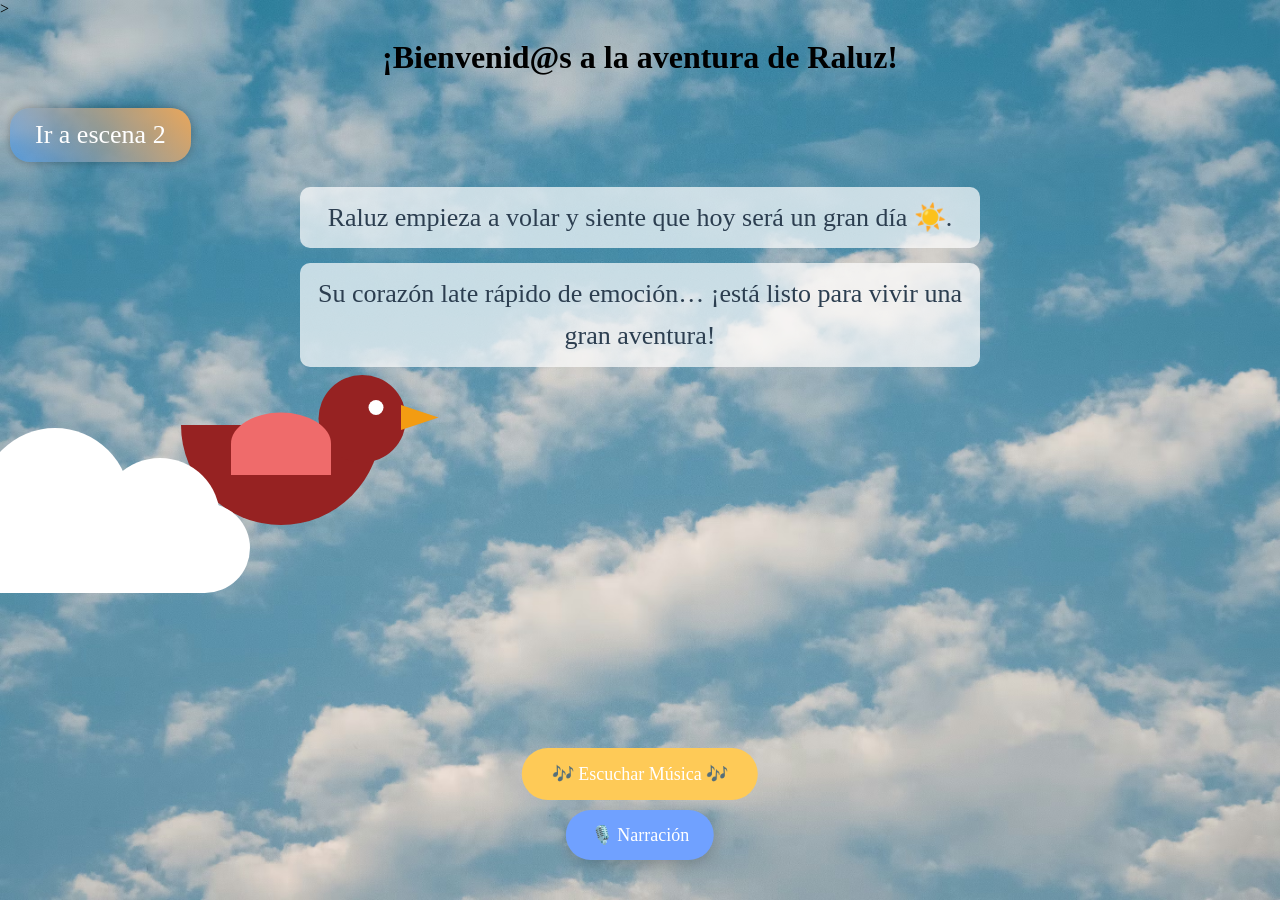
==== commit 5cba94bb: "cambio en la posicion" ====
--- a/index.html
+++ b/index.html
@@ -78,6 +78,8 @@
     <div class="ala"></div>
   </div>
 </div>
+<br>
+<br>
 
 <div class="nube"></div>
 
